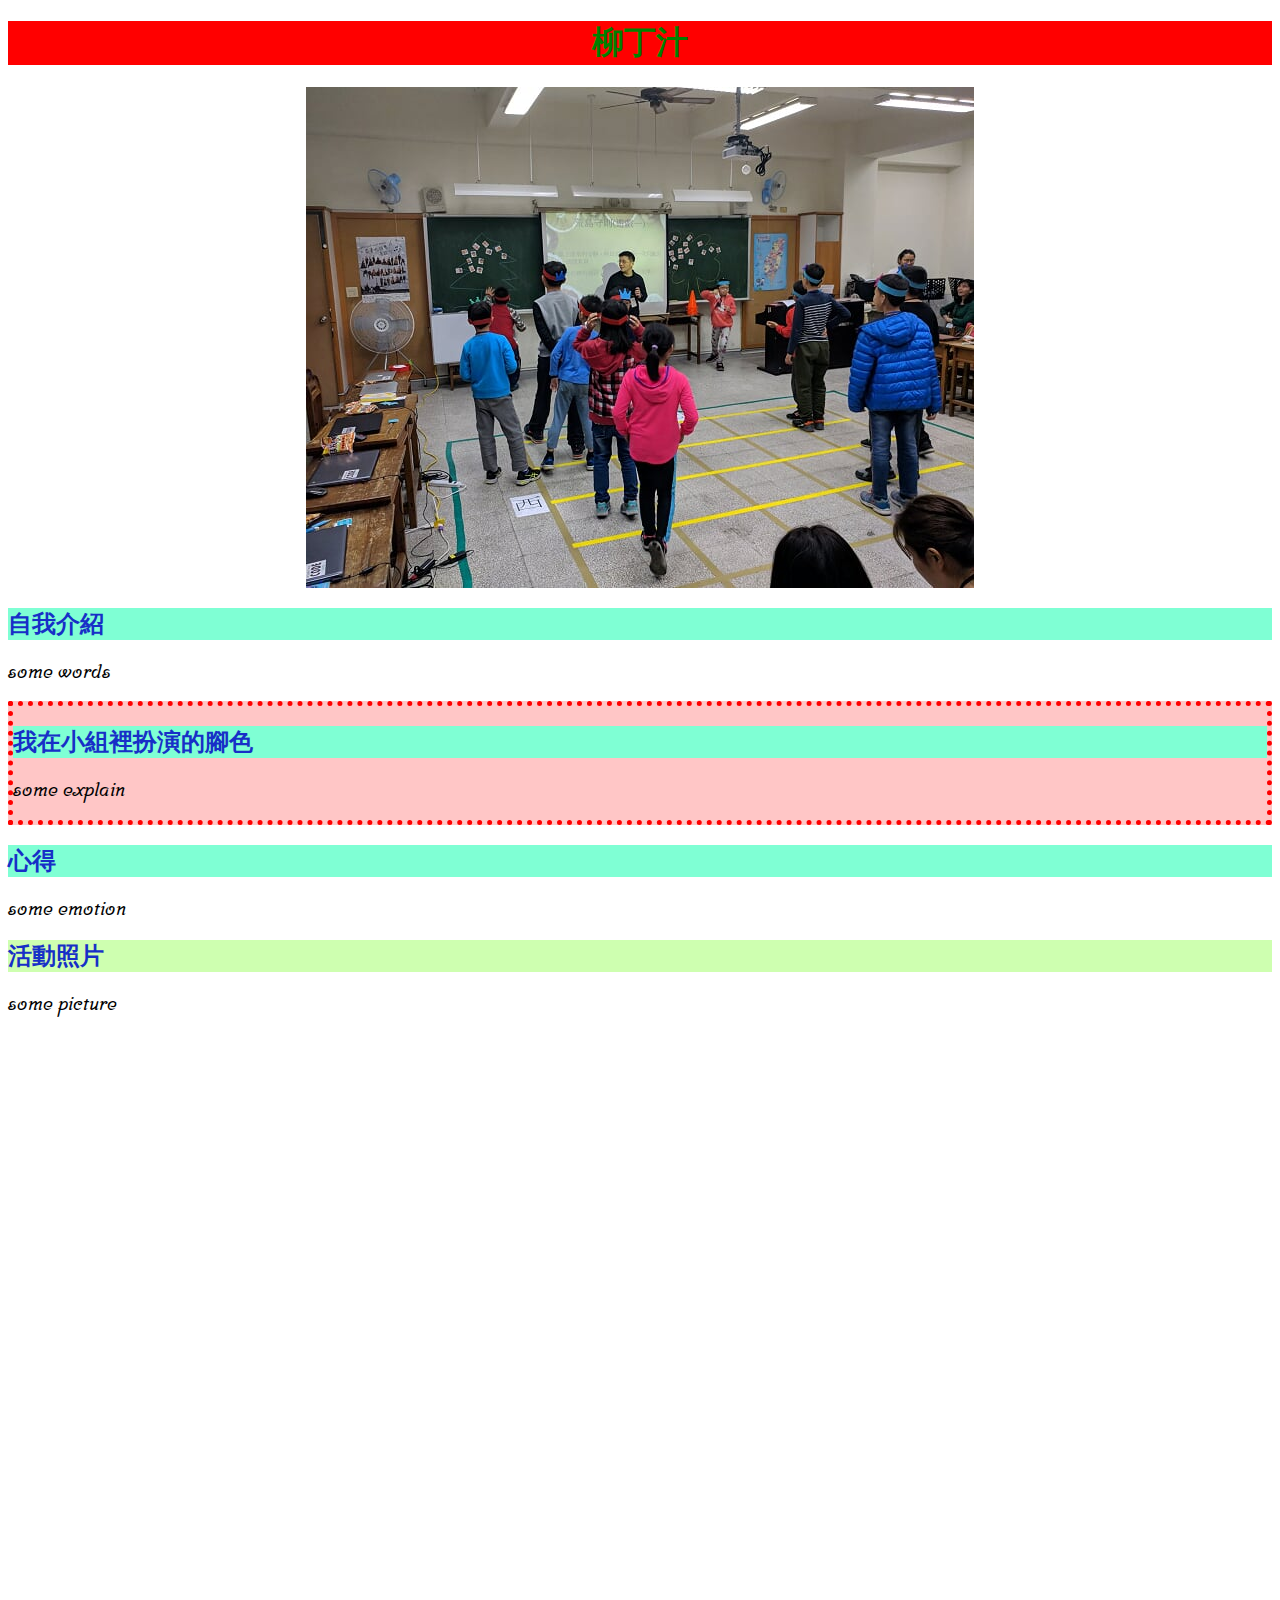
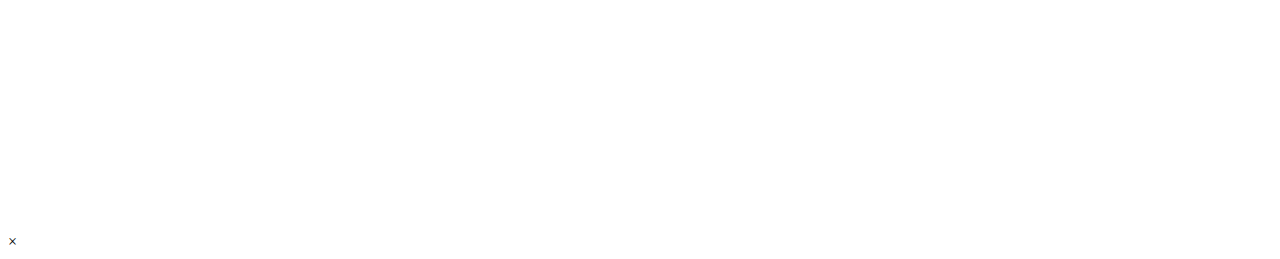
==== index.html @ 4d201787 "Update index.html" ====
<!DOCTYPE html>
<html lang="en">
    <head>
    <meta charset="UTF-8">
    <meta name="viewport" content="width=device-width, initial-scale=1.0">
    <meta http-equiv="X-UA-Compatible" content="ie=edge">
    <title>This is sample.</title>
    <link rel="stylesheet" href="style.css">
    <link href="https://fonts.googleapis.com/css?family=Srisakdi" rel="stylesheet">
</head>
<body>
    <header>
    <h1>柳丁汁</h1>
    <div>
    <img src="./IMG_20190227_192128.jpg" alt="" />
    </div>
    </header>
    <main>
    <h2>自我介紹</h2>
    <h3>some words</h3>
    <section>
    <h2>我在小組裡扮演的腳色</h2>
    <h3>some explain</h3>
    </section>
    <h2>心得</h2>
    <h3>some emotion</h3>
    <h2 class="粉綠色">活動照片</h2>
    <h3>some picture</h3>
    <div class="photo1"></div>
    </main>
    <script src="./lightbox/lightbox.js"></script>
    <script src="./lightbox/js.js"></script>
</body>
</html>
---- style.css ----
h1{
    color:green;
    background-color: red;
    text-align: center;
}
h2{
    color:rgb(23, 47, 199);
    background-color: 	#7FFFD4;
    text-align: left;
}
h3{
    font-family: 'Srisakdi', cursive;
}
header img{
    display:block;
    margin: auto;
}

section{
    background-color: rgb(255,198,198);
    border: red 5px dotted;
}
.粉綠色{
    background-color:rgb(206,255,176); 
}

.photo1{
    width: 800px;
    height: 800px;
    background-image:url("https://dm2306files.storage.live.com/[base64]/IMG_20190227_192128.jpg?psid=1&width=668&height=501");
    background-size: auto;
    background-repeat: no-repeat;
    background-position: center;
}
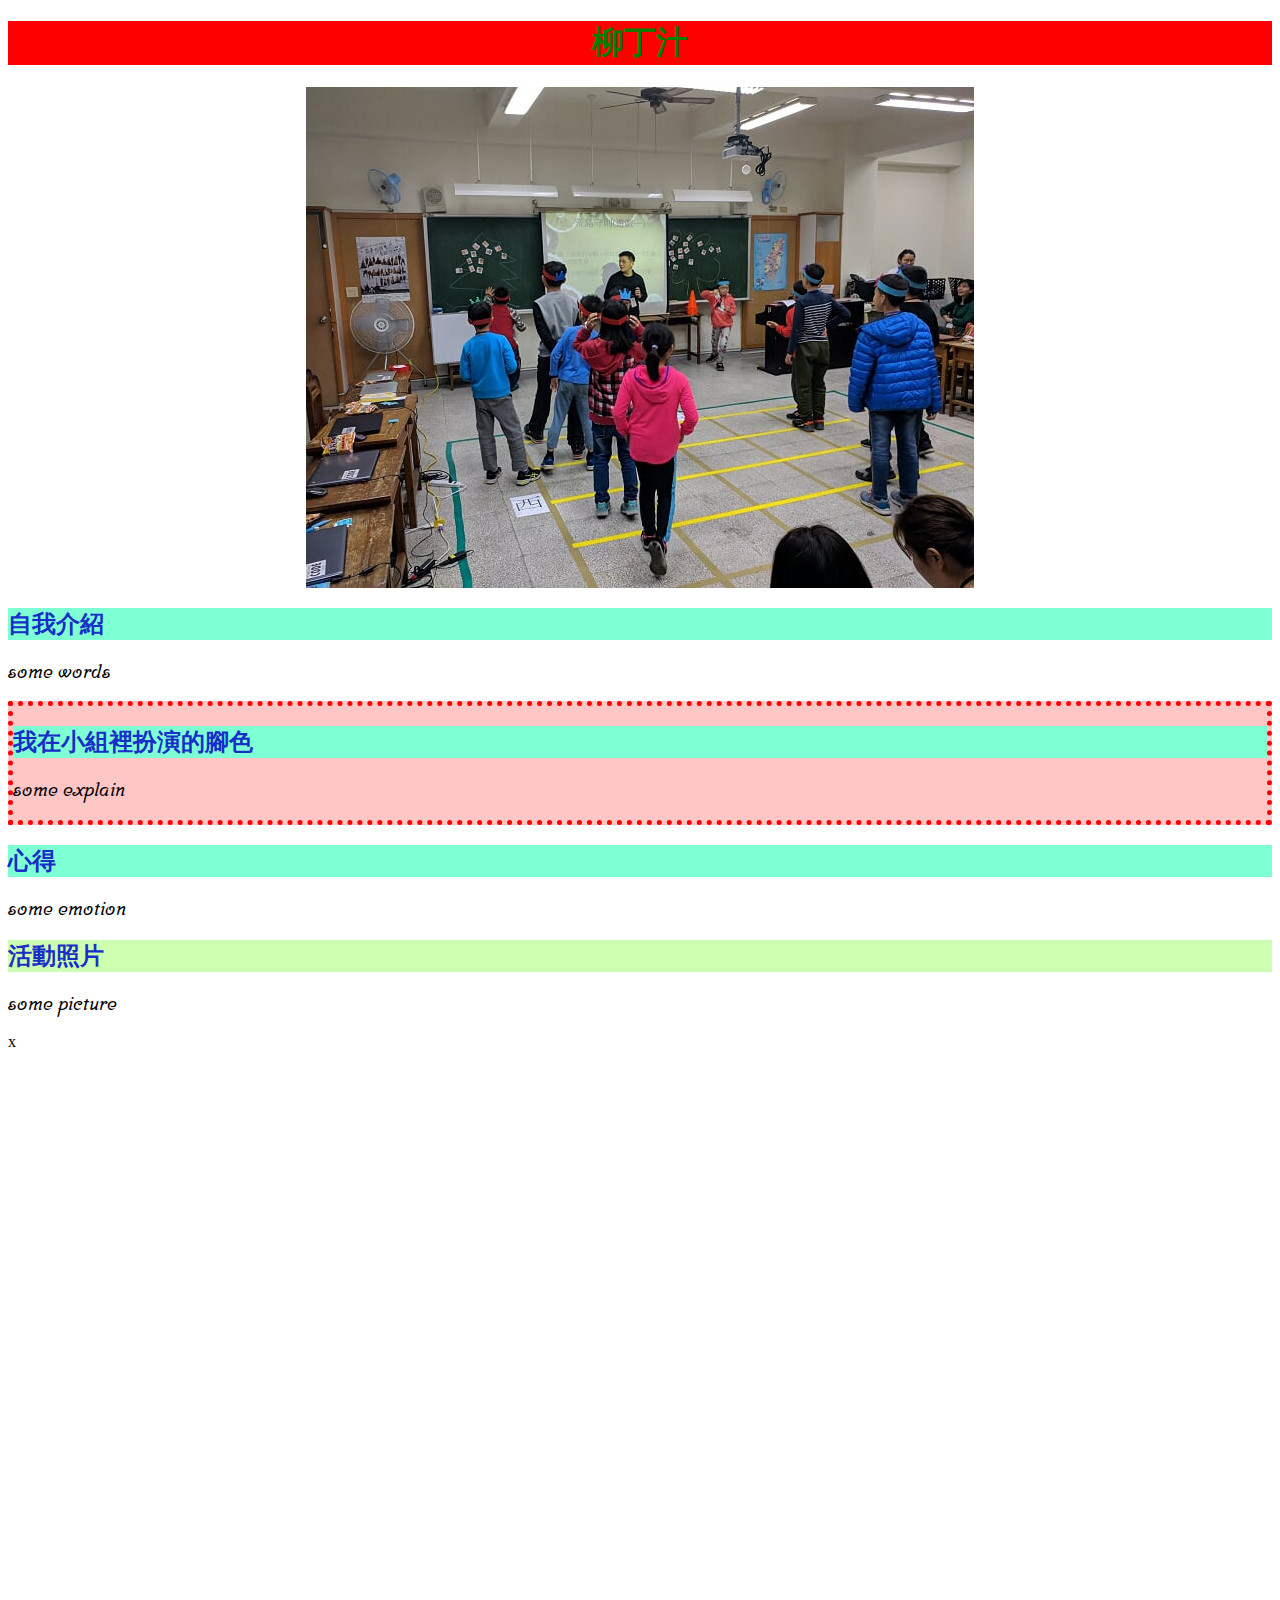
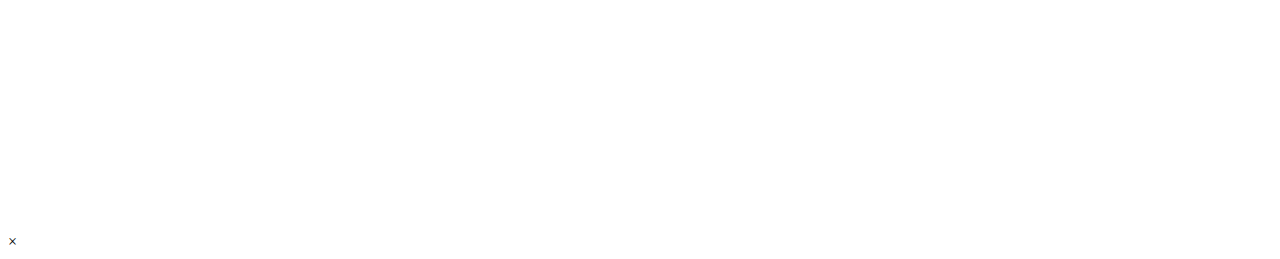
==== commit 7945eb7f: "add modal" ====
--- a/index.html
+++ b/index.html
@@ -15,7 +15,6 @@
     <img src="./IMG_20190227_192128.jpg" alt="" />
     </div>
     </header>
-    <main>
     <h2>自我介紹</h2>
     <h3>some words</h3>
     <section>
@@ -26,8 +25,12 @@
     <h3>some emotion</h3>
     <h2 class="粉綠色">活動照片</h2>
     <h3>some picture</h3>
-    <div class="photo1"></div>
-    </main>
+    <div class="photo1">
+        <div class="modal">
+            <span class="close">x</span>
+            <div class="modal-content"></div>
+        </div>
+    </div>
     <script src="./lightbox/lightbox.js"></script>
     <script src="./lightbox/js.js"></script>
 </body>
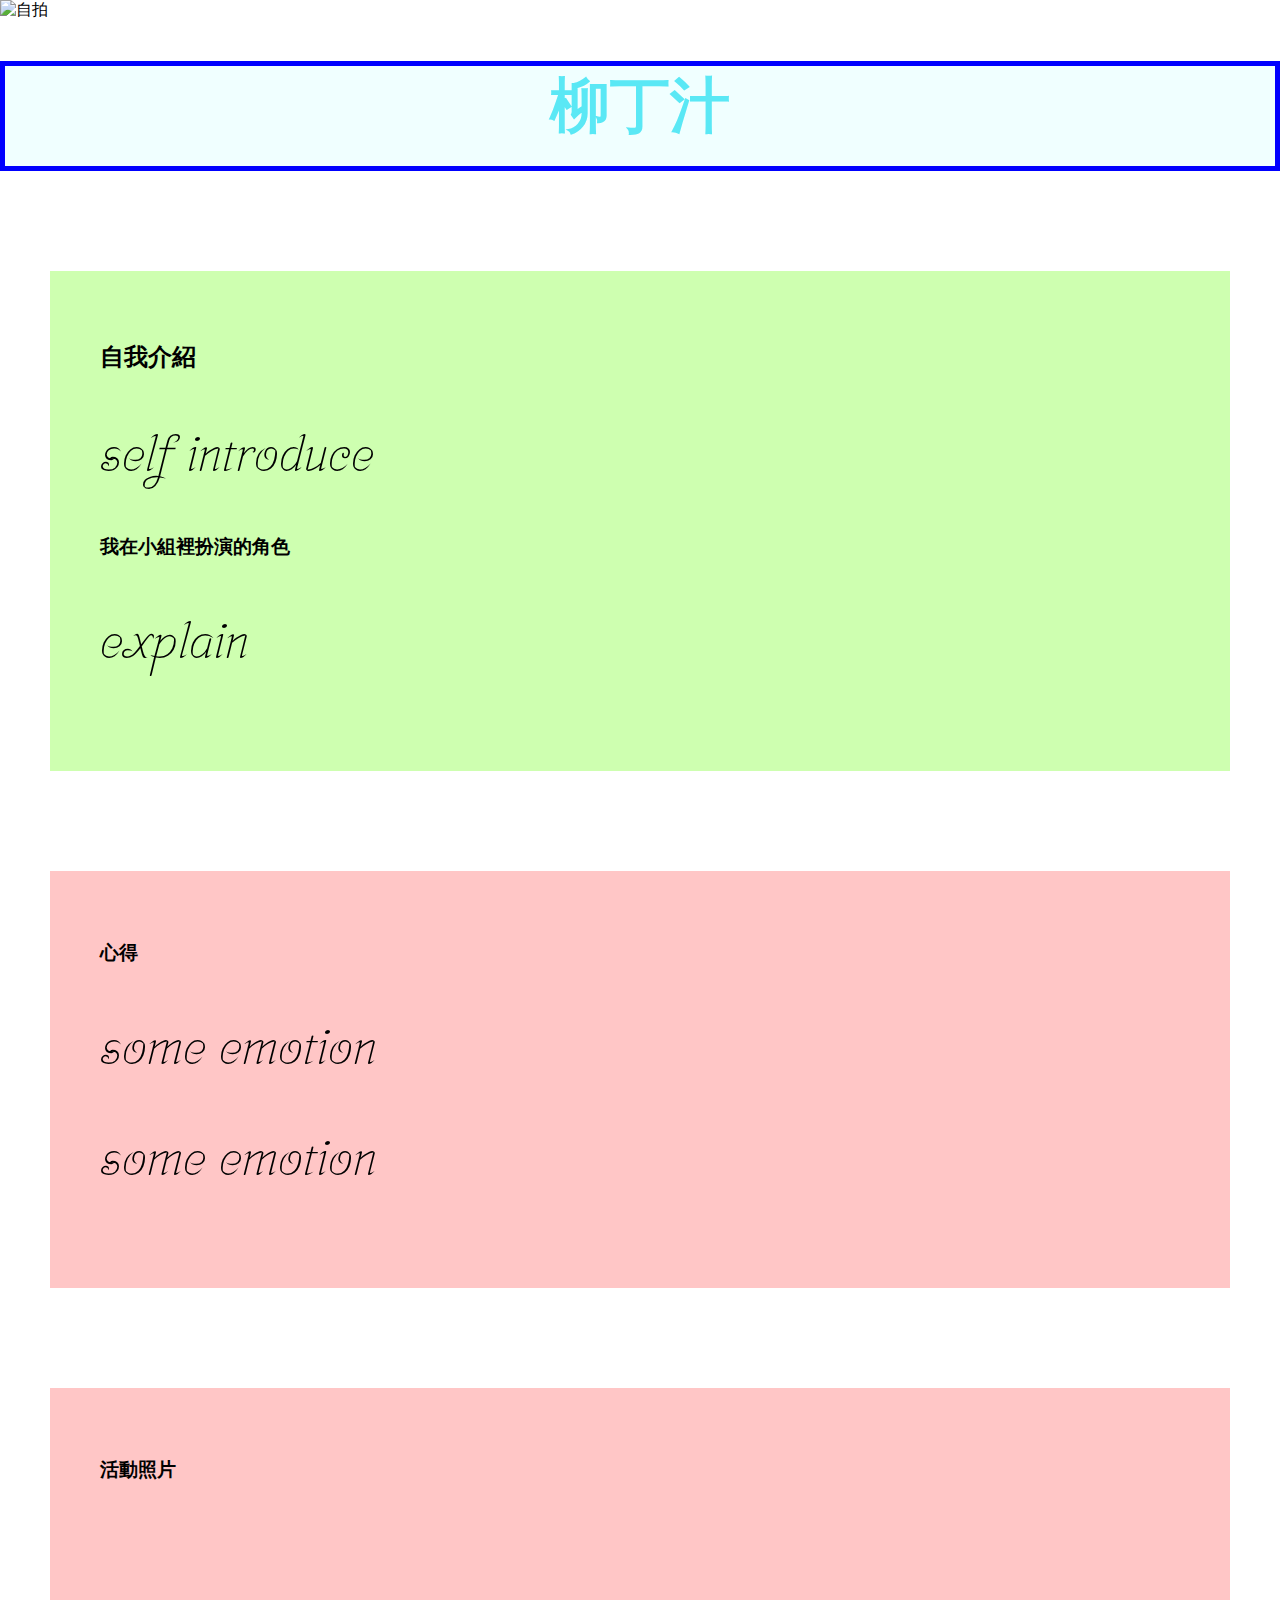
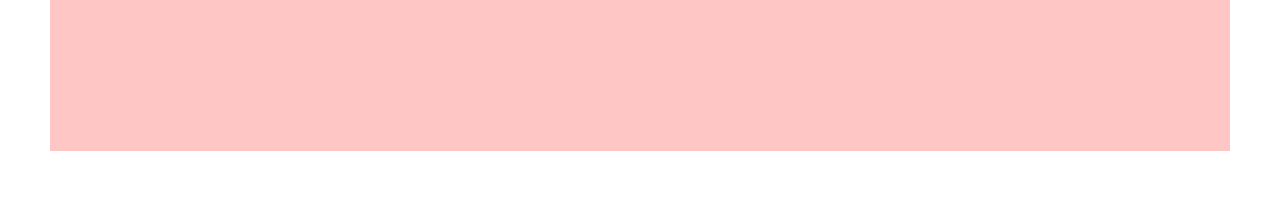
==== commit 0a3bd03d: "first release" ====
--- a/index.html
+++ b/index.html
@@ -1,37 +1,37 @@
 <!DOCTYPE html>
 <html lang="en">
-    <head>
-    <meta charset="UTF-8">
-    <meta name="viewport" content="width=device-width, initial-scale=1.0">
-    <meta http-equiv="X-UA-Compatible" content="ie=edge">
-    <title>This is sample.</title>
-    <link rel="stylesheet" href="style.css">
+  <head>
+    <meta charset="UTF-8" />
+    <meta name="viewport" content="width=device-width, initial-scale=1.0" />
+    <meta http-equiv="X-UA-Compatible" content="ie=edge" />
+    <title>Example one</title>
+    <link rel="stylesheet" href="lightbox/March14.css" />
     <link href="https://fonts.googleapis.com/css?family=Srisakdi" rel="stylesheet">
-</head>
-<body>
+  </head>
+  <body>
     <header>
-    <h1>柳丁汁</h1>
-    <div>
-    <img src="./IMG_20190227_192128.jpg" alt="" />
-    </div>
+      <img src="http://placekitten.com/300/300" alt="自拍" />
+      <h1>柳丁汁</h1>
     </header>
-    <h2>自我介紹</h2>
-    <h3>some words</h3>
-    <section>
-    <h2>我在小組裡扮演的腳色</h2>
-    <h3>some explain</h3>
-    </section>
-    <h2>心得</h2>
-    <h3>some emotion</h3>
-    <h2 class="粉綠色">活動照片</h2>
-    <h3>some picture</h3>
-    <div class="photo1">
-        <div class="modal">
-            <span class="close">x</span>
-            <div class="modal-content"></div>
-        </div>
-    </div>
-    <script src="./lightbox/lightbox.js"></script>
-    <script src="./lightbox/js.js"></script>
-</body>
-</html>+    <main>
+      <section class="粉綠色">
+        <h2>自我介紹</h2>
+        <p>self introduce </p>
+
+        <h3>我在小組裡扮演的角色</h3>
+        <p>explain</p>
+      </section>
+      <section>
+        <h3>心得</h3>
+        <p>some emotion</p>
+        <p>some emotion</p>
+      </section>
+      <section>
+        <h3>活動照片</h3>
+        <div class="photo1"></div>
+      </section>
+    </main>
+    <script src="lightbox/March14.js"></script>
+  </body>
+</html>
+
--- a/lightbox/March14.css
+++ b/lightbox/March14.css
@@ -0,0 +1,92 @@
+/* !!!!!!!!!!   try css   !!!!!!!!!! */
+
+body {
+  margin: 0;
+}
+.modal {
+  position: fixed;
+  top: 0;
+  left: 0;
+  width: 100%;
+  height: 100%;
+  background-color: rgba(0, 0, 0, 0.7);
+  display: none;
+  align-items: center;
+  justify-content: center;
+}
+.modal-content {
+  position: relative;
+  top: 50%;
+  transform: translateY(-50%);
+  display: flex;
+  align-items: center;
+  justify-content: center;
+  /*   background-color: #fefefe; */
+  margin: auto;
+  padding: 0;
+  width: 90%;
+  max-width: 1200px;
+}
+.modal-content > img {
+  margin: 0 auto;
+}
+
+.close {
+  color: white;
+  position: absolute;
+  top: 10px;
+  right: 25px;
+  font-size: 35px;
+  font-weight: bold;
+  z-index: 100;
+}
+
+.close:hover,
+.close:focus {
+  color: #999;
+  text-decoration: none;
+  cursor: pointer;
+}
+
+
+/* !!!!!!!!!!   style css   !!!!!!!!!! */
+
+
+
+header img{
+  display:block;
+  margin:auto;
+}
+
+h1 {
+  color: rgb(90, 232, 245);
+  background-color: Azure;
+  text-align: center;
+  height: 100px;
+  font-size: 60px;
+  border: #0000ff 5px solid;
+}
+
+section {
+  background-color: rgb(255, 198, 198);
+  padding: 50px;
+  margin: 50px;
+  margin-top: 100px;
+}
+
+.粉綠色 {
+  background-color: rgb(206, 255, 176);
+}
+
+p {
+  font-size: 50px;
+  font-family: 'Srisakdi', cursive;
+}
+
+.photo1{
+  height: 200px;
+  width: 200px;
+  background-image: url(https://dm2306files.storage.live.com/[base64]/IMG_20190227_192128.jpg?psid=1&width=259&height=194);
+  background-size: cover;
+  background-position:center;
+}
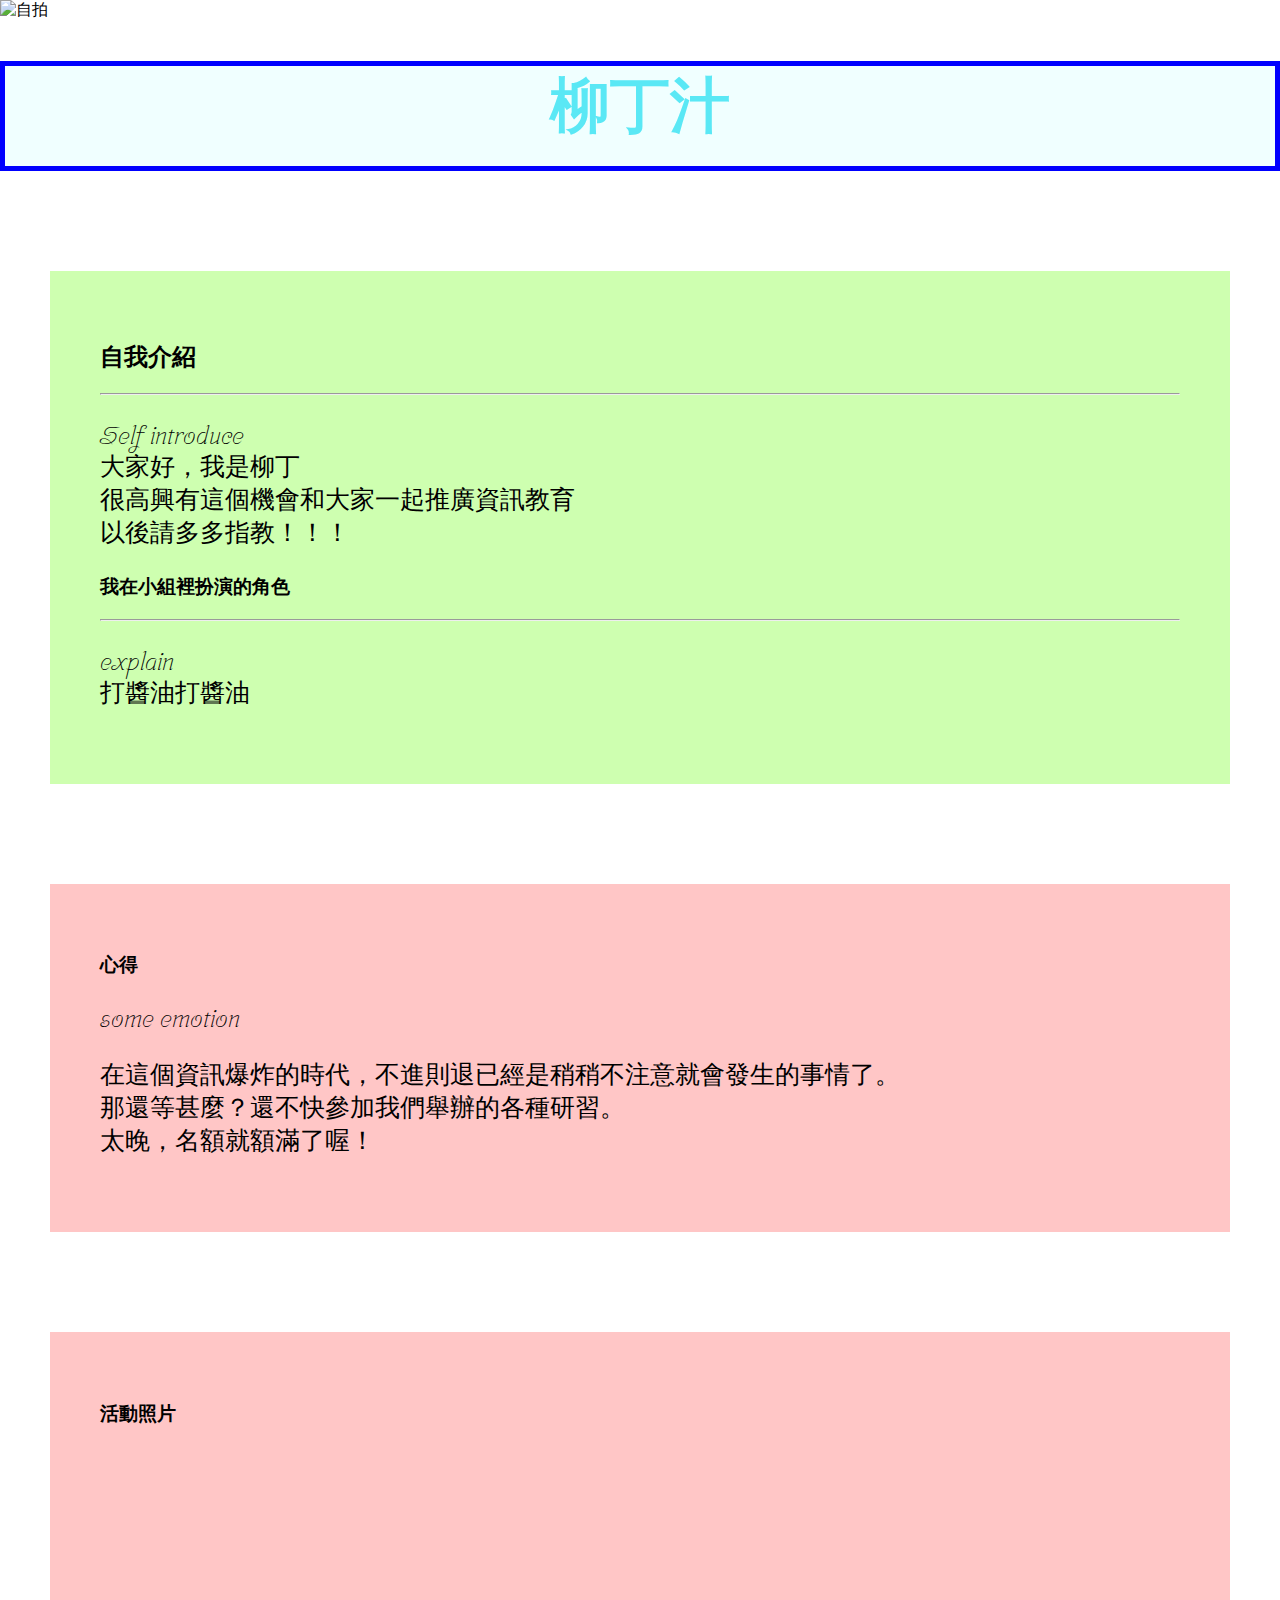
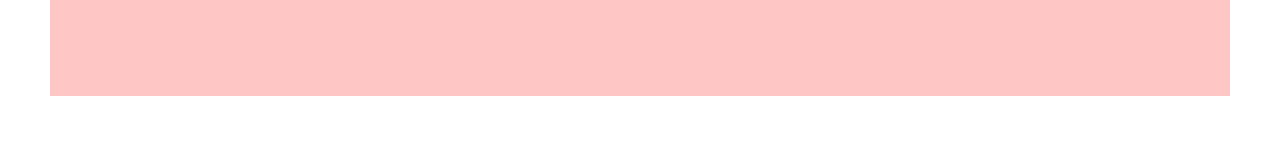
==== commit e70ebe75: "First homework finish." ====
--- a/index.html
+++ b/index.html
@@ -15,16 +15,24 @@
     </header>
     <main>
       <section class="粉綠色">
-        <h2>自我介紹</h2>
-        <p>self introduce </p>
-
+	<h2>自我介紹</h2>
+	<hr>
+	<p>Self introduce<br/>
+	大家好，我是柳丁<br/>
+	很高興有這個機會和大家一起推廣資訊教育<br/>
+	以後請多多指教！！！</p>
+	
         <h3>我在小組裡扮演的角色</h3>
-        <p>explain</p>
+		<hr/>
+        <p>explain<br/>
+		打醬油打醬油</p>
       </section>
       <section>
         <h3>心得</h3>
         <p>some emotion</p>
-        <p>some emotion</p>
+        <p>在這個資訊爆炸的時代，不進則退已經是稍稍不注意就會發生的事情了。<br/>
+		那還等甚麼？還不快參加我們舉辦的各種研習。<br/>
+		太晚，名額就額滿了喔！</p>
       </section>
       <section>
         <h3>活動照片</h3>
--- a/lightbox/March14.css
+++ b/lightbox/March14.css
@@ -79,7 +79,7 @@
 }
 
 p {
-  font-size: 50px;
+  font-size: 25px;
   font-family: 'Srisakdi', cursive;
 }
 
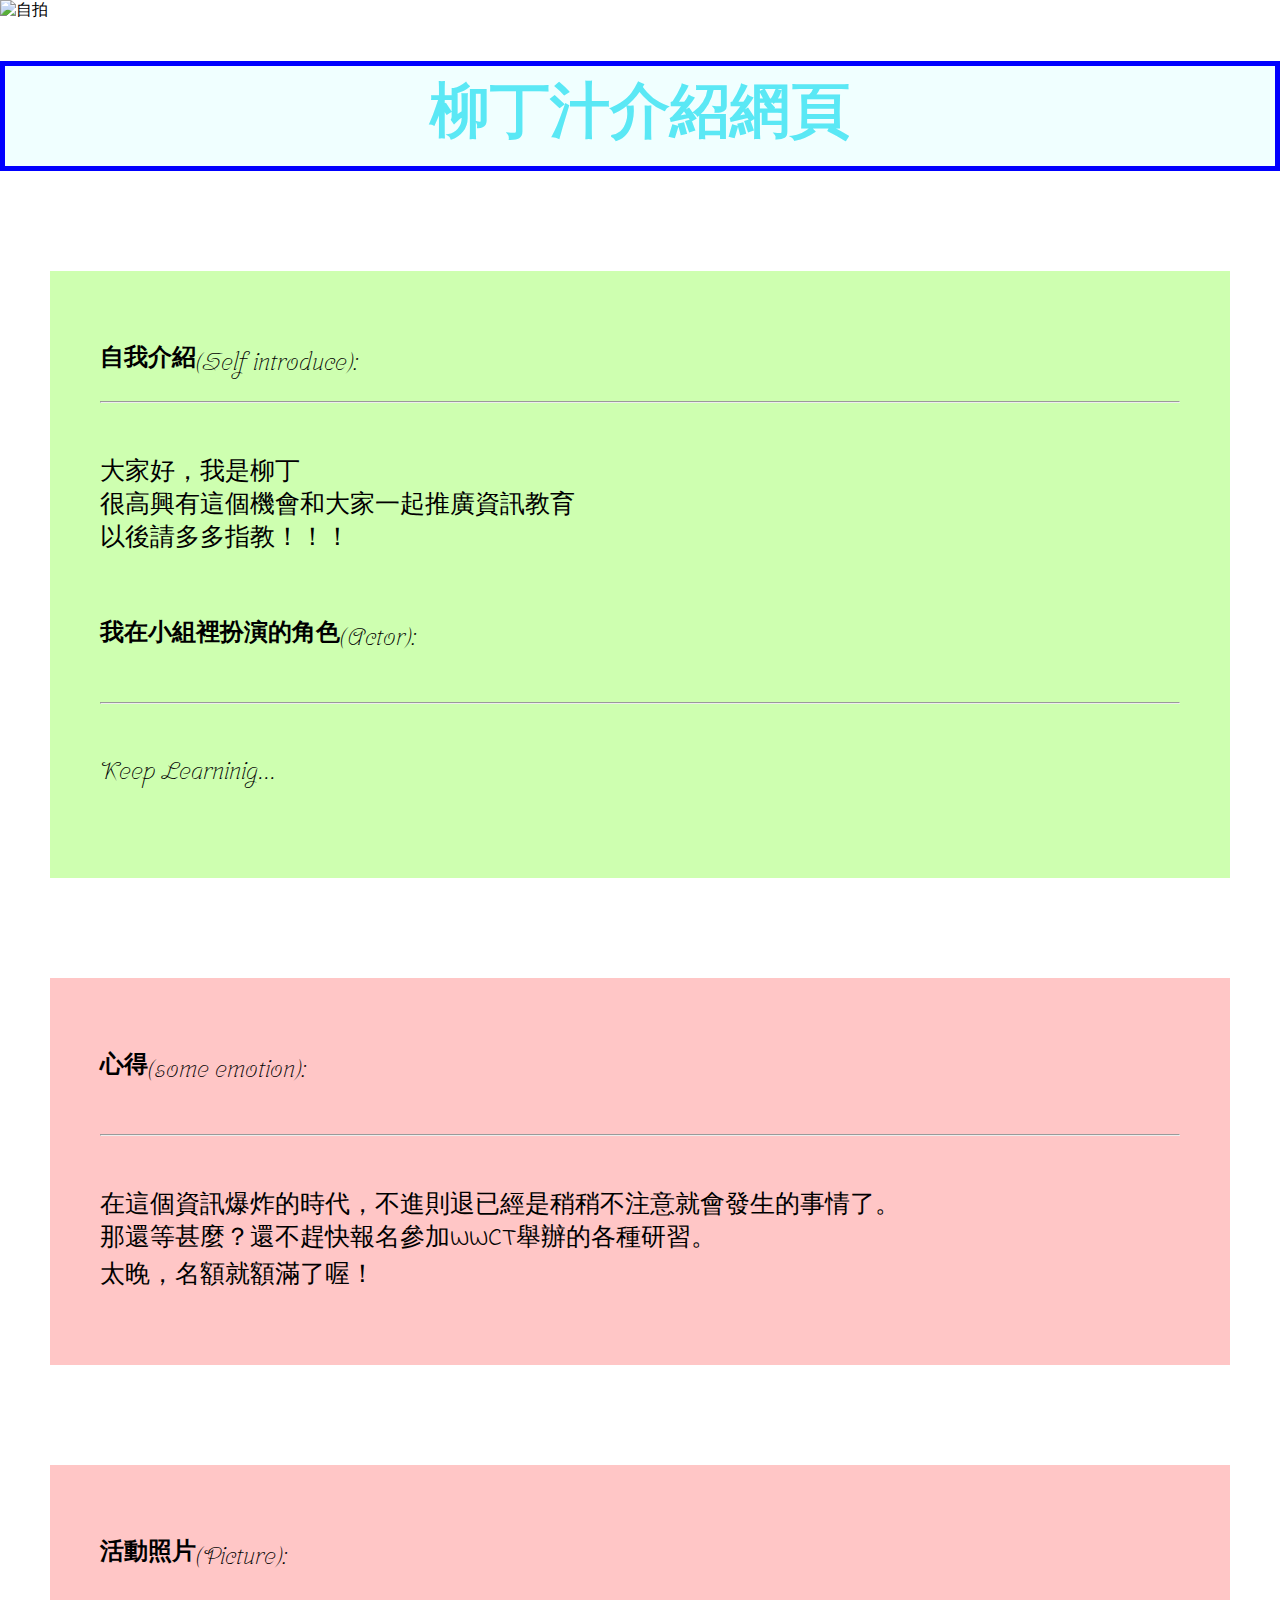
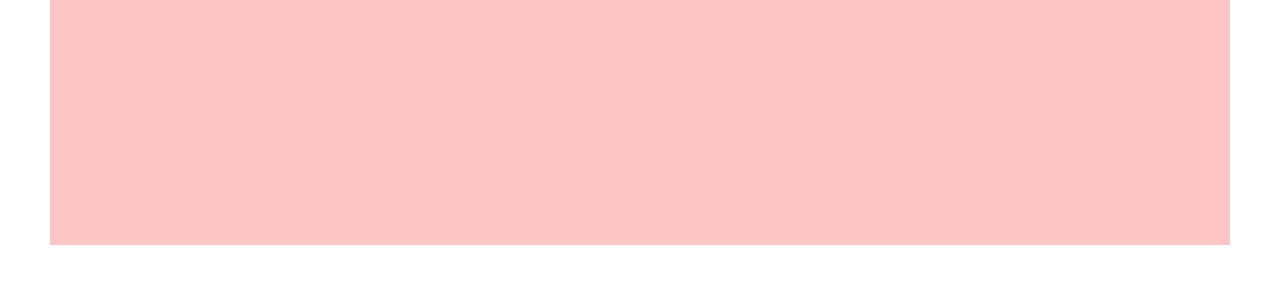
==== commit 19d90bfa: "Finish with mutilple front type." ====
--- a/index.html
+++ b/index.html
@@ -7,39 +7,42 @@
     <title>Example one</title>
     <link rel="stylesheet" href="lightbox/March14.css" />
     <link href="https://fonts.googleapis.com/css?family=Srisakdi" rel="stylesheet">
+    <link href="https://fonts.googleapis.com/css?family=Indie+Flower" rel="stylesheet">
+    <link href="https://fonts.googleapis.com/css?family=Lobster" rel="stylesheet">
+    <link href="https://fonts.googleapis.com/css?family=Pacifico" rel="stylesheet">
   </head>
   <body>
     <header>
       <img src="http://placekitten.com/300/300" alt="自拍" />
-      <h1>柳丁汁</h1>
+      <h1>柳丁汁介紹網頁</h1>
     </header>
     <main>
       <section class="粉綠色">
-	<h2>自我介紹</h2>
+          <div id="abrest"><h2>自我介紹</h2></div><p>(Self introduce):</p>
 	<hr>
-	<p>Self introduce<br/>
-	大家好，我是柳丁<br/>
+  <br/>
+	<p>大家好，我是柳丁<br/>
 	很高興有這個機會和大家一起推廣資訊教育<br/>
 	以後請多多指教！！！</p>
-	
-        <h3>我在小組裡扮演的角色</h3>
-		<hr/>
-        <p>explain<br/>
-		打醬油打醬油</p>
+	<br/>
+        <div id="abrest"><h2>我在小組裡扮演的角色</h2></div><p>(Actor):</p><br/>
+    <hr/>
+    <br/>
+    <p id="sentence">Keep Learninig...</p><br/>
       </section>
       <section>
-        <h3>心得</h3>
-        <p>some emotion</p>
+        <div id="abrest"><h2>心得</h2></div><p>(some emotion):</p><br/>
+        <hr/>
+        <br/>
         <p>在這個資訊爆炸的時代，不進則退已經是稍稍不注意就會發生的事情了。<br/>
-		那還等甚麼？還不快參加我們舉辦的各種研習。<br/>
+    那還等甚麼？還不趕快報名參加<font id="assoc">WWCT</font>舉辦的各種研習。<br/>
 		太晚，名額就額滿了喔！</p>
       </section>
       <section>
-        <h3>活動照片</h3>
+          <div id="abrest"><h2>活動照片</h2></div><p>(Picture):</p>
         <div class="photo1"></div>
       </section>
     </main>
     <script src="lightbox/March14.js"></script>
   </body>
 </html>
-
--- a/lightbox/March14.css
+++ b/lightbox/March14.css
@@ -65,6 +65,13 @@
   height: 100px;
   font-size: 60px;
   border: #0000ff 5px solid;
+  font-family: 'Pacifico', cursive;
+  line-height:80px;
+}
+
+h2 {
+  font-family: 'Lobster', cursive;
+  text-align: center;
 }
 
 section {
@@ -90,3 +97,11 @@
   background-size: cover;
   background-position:center;
 }
+
+#assoc{
+  font-family: 'Indie Flower', cursive;
+}
+
+#abrest{
+  float:left;
+}